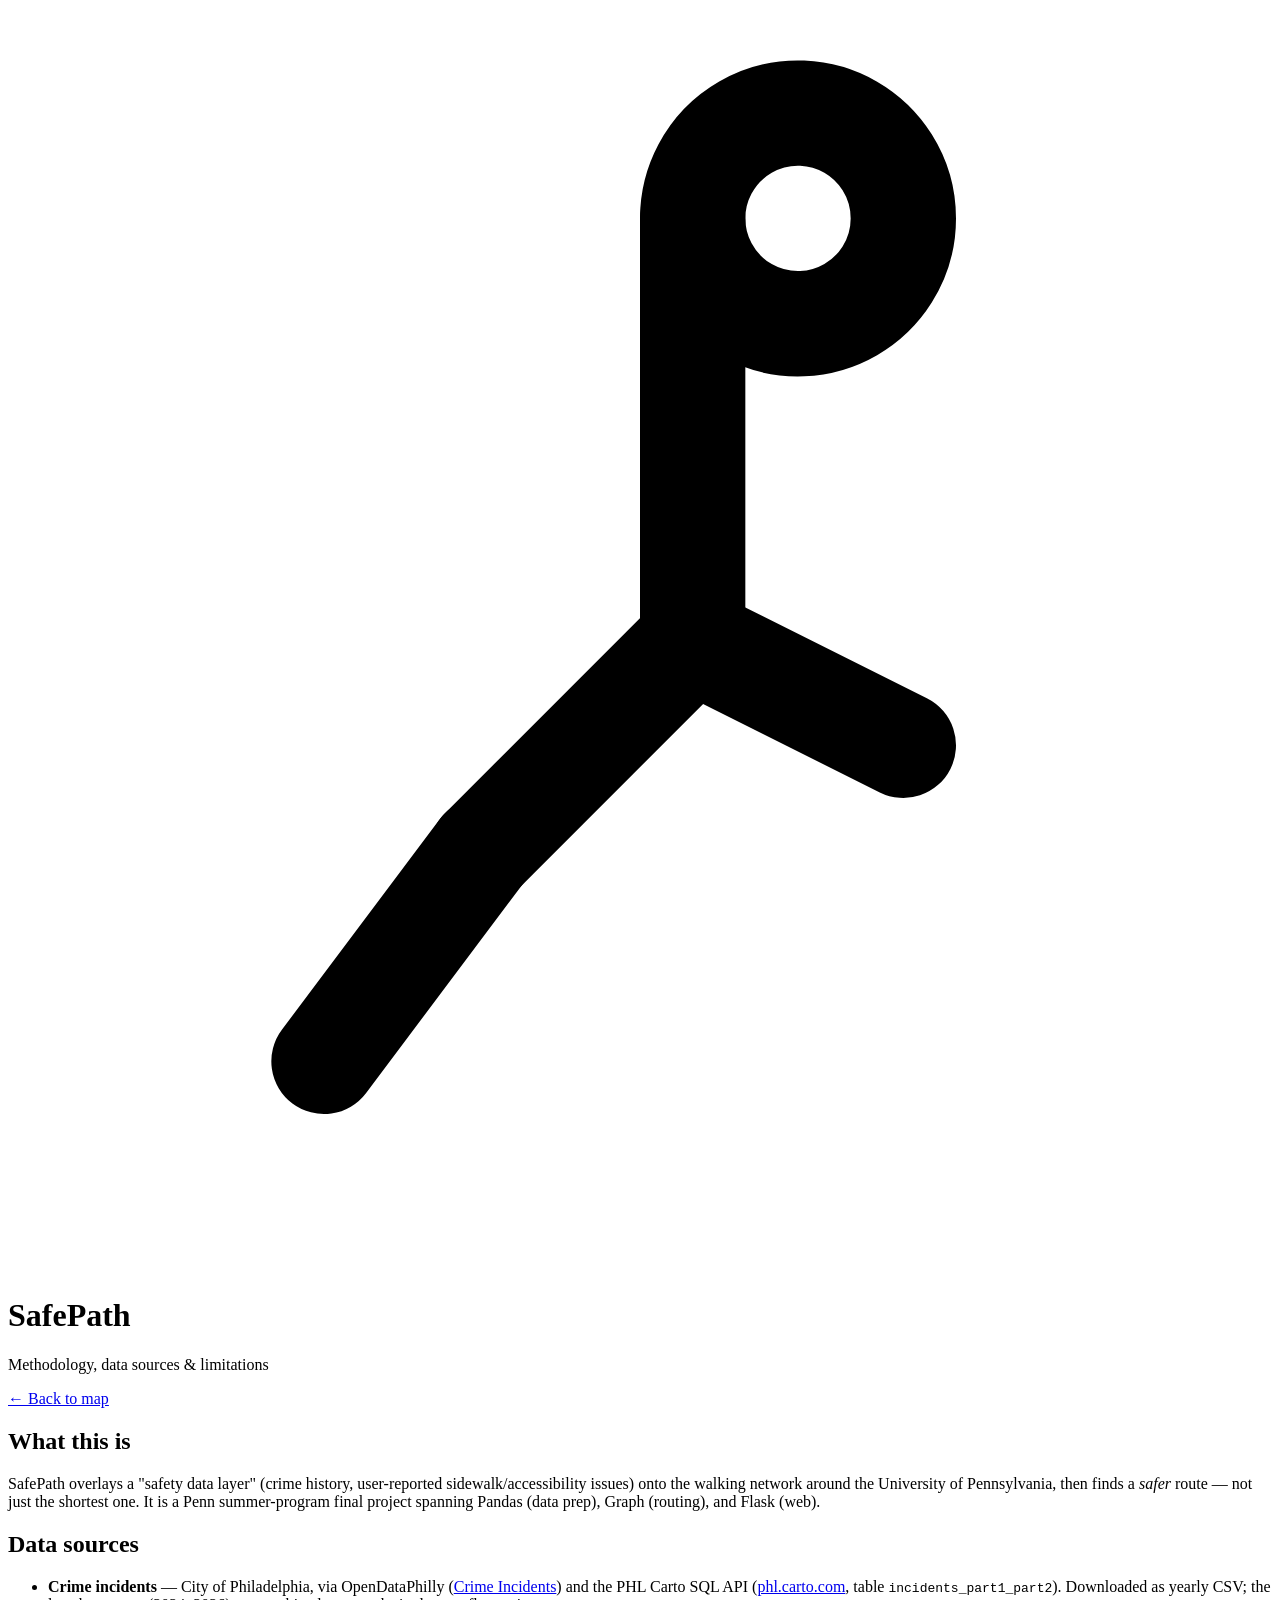
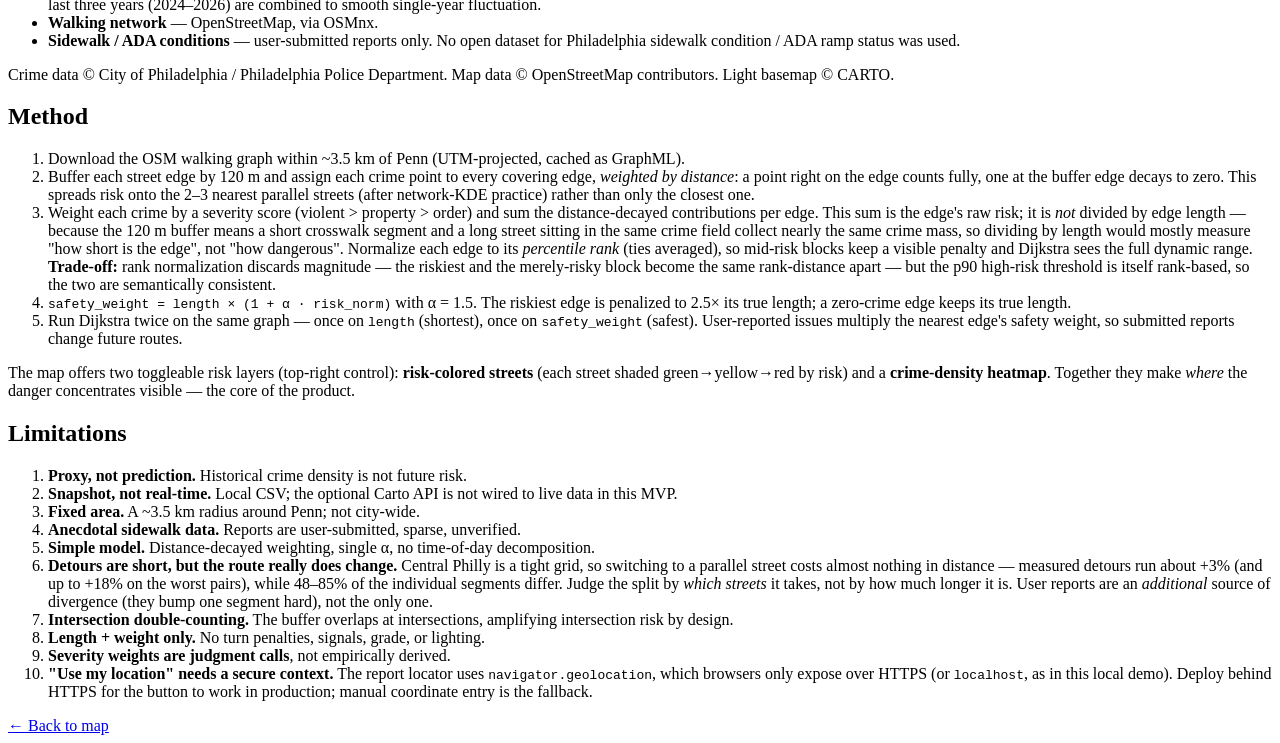
==== templates/about.html @ bbeb188a "feat: initial commit of SafePath walking-safety router Flask app that overlays crime history + user " ====
<!doctype html>
<html lang="en">
<head>
  <meta charset="utf-8">
  <meta name="viewport" content="width=device-width, initial-scale=1">
  <title>About — SafePath</title>
  <link rel="stylesheet" href="{{ url_for('static', filename='style.css') }}">
</head>
<body>
  <div class="about-wrap">

    <div class="about-head">
      <div class="brand">
        <span class="mark" aria-hidden="true">
          <svg viewBox="0 0 24 24" fill="none" stroke="currentColor" stroke-width="2" stroke-linecap="round" stroke-linejoin="round">
            <path d="M13 4v8l-4 4"/><path d="M13 4a2 2 0 1 0 0-.01"/><path d="M9 16l-3 4"/><path d="M13 12l4 2"/>
          </svg>
        </span>
        <div>
          <h1>SafePath</h1>
          <p class="tag">Methodology, data sources &amp; limitations</p>
        </div>
      </div>
    </div>

    <a class="back-link" href="/">← Back to map</a>

    <section>
      <h2>What this is</h2>
      <p>SafePath overlays a "safety data layer" (crime history, user-reported sidewalk/accessibility
         issues) onto the walking network around the University of Pennsylvania, then finds a
         <em>safer</em> route — not just the shortest one. It is a Penn summer-program final project
         spanning Pandas (data prep), Graph (routing), and Flask (web).</p>
    </section>

    <section>
      <h2>Data sources</h2>
      <ul>
        <li><strong>Crime incidents</strong> — City of Philadelphia, via OpenDataPhilly
          (<a href="https://opendataphilly.org/datasets/crime-incidents/">Crime Incidents</a>) and
          the PHL Carto SQL API
          (<a href="https://phl.carto.com/api/v2/sql">phl.carto.com</a>, table
          <code>incidents_part1_part2</code>). Downloaded as yearly CSV; the last three years
          (2024–2026) are combined to smooth single-year fluctuation.</li>
        <li><strong>Walking network</strong> — OpenStreetMap, via OSMnx.</li>
        <li><strong>Sidewalk / ADA conditions</strong> — user-submitted reports only. No open
          dataset for Philadelphia sidewalk condition / ADA ramp status was used.</li>
      </ul>
      <p class="attrib">Crime data © City of Philadelphia / Philadelphia Police Department.
         Map data © OpenStreetMap contributors. Light basemap © CARTO.</p>
    </section>

    <section>
      <h2>Method</h2>
      <ol>
        <li>Download the OSM walking graph within ~3.5 km of Penn (UTM-projected, cached as GraphML).</li>
        <li>Buffer each street edge by 120 m and assign each crime point to every covering edge,
            <em>weighted by distance</em>: a point right on the edge counts fully, one at the buffer
            edge decays to zero. This spreads risk onto the 2–3 nearest parallel streets (after
            network-KDE practice) rather than only the closest one.</li>
        <li>Weight each crime by a severity score (violent &gt; property &gt; order) and sum the
            distance-decayed contributions per edge. This sum is the edge's raw risk; it is
            <em>not</em> divided by edge length — because the 120 m buffer means a short
            crosswalk segment and a long street sitting in the same crime field collect nearly
            the same crime mass, so dividing by length would mostly measure "how short is the
            edge", not "how dangerous". Normalize each edge to its
            <em>percentile rank</em> (ties averaged), so mid-risk blocks keep a visible penalty
            and Dijkstra sees the full dynamic range. <strong>Trade-off:</strong> rank
            normalization discards magnitude — the riskiest and the merely-risky block become the
            same rank-distance apart — but the p90 high-risk threshold is itself rank-based, so the
            two are semantically consistent.</li>
        <li><code>safety_weight = length × (1 + α · risk_norm)</code> with α = 1.5. The riskiest edge
            is penalized to 2.5× its true length; a zero-crime edge keeps its true length.</li>
        <li>Run Dijkstra twice on the same graph — once on <code>length</code> (shortest), once on
            <code>safety_weight</code> (safest). User-reported issues multiply the nearest edge's
            safety weight, so submitted reports change future routes.</li>
      </ol>
      <p>The map offers two toggleable risk layers (top-right control): <strong>risk-colored
         streets</strong> (each street shaded green→yellow→red by risk) and a <strong>crime-density
         heatmap</strong>. Together they make <em>where</em> the danger concentrates visible —
         the core of the product.</p>
    </section>

    <section>
      <h2>Limitations</h2>
      <ol>
        <li><strong>Proxy, not prediction.</strong> Historical crime density is not future risk.</li>
        <li><strong>Snapshot, not real-time.</strong> Local CSV; the optional Carto API is not wired
            to live data in this MVP.</li>
        <li><strong>Fixed area.</strong> A ~3.5 km radius around Penn; not city-wide.</li>
        <li><strong>Anecdotal sidewalk data.</strong> Reports are user-submitted, sparse, unverified.</li>
        <li><strong>Simple model.</strong> Distance-decayed weighting, single α, no time-of-day
            decomposition.</li>
        <li><strong>Detours are short, but the route really does change.</strong> Central Philly is
            a tight grid, so switching to a parallel street costs almost nothing in distance —
            measured detours run about +3% (and up to +18% on the worst pairs), while 48–85% of the
            individual segments differ. Judge the split by <em>which streets</em> it takes, not by
            how much longer it is. User reports are an <em>additional</em> source of divergence
            (they bump one segment hard), not the only one.</li>
        <li><strong>Intersection double-counting.</strong> The buffer overlaps at intersections,
            amplifying intersection risk by design.</li>
        <li><strong>Length + weight only.</strong> No turn penalties, signals, grade, or lighting.</li>
        <li><strong>Severity weights are judgment calls</strong>, not empirically derived.</li>
        <li><strong>"Use my location" needs a secure context.</strong> The report locator uses
            <code>navigator.geolocation</code>, which browsers only expose over HTTPS (or
            <code>localhost</code>, as in this local demo). Deploy behind HTTPS for the button to
            work in production; manual coordinate entry is the fallback.</li>
      </ol>
    </section>

    <div class="about-foot">
      <a class="back-link" href="/">← Back to map</a>
    </div>

  </div>
</body>
</html>
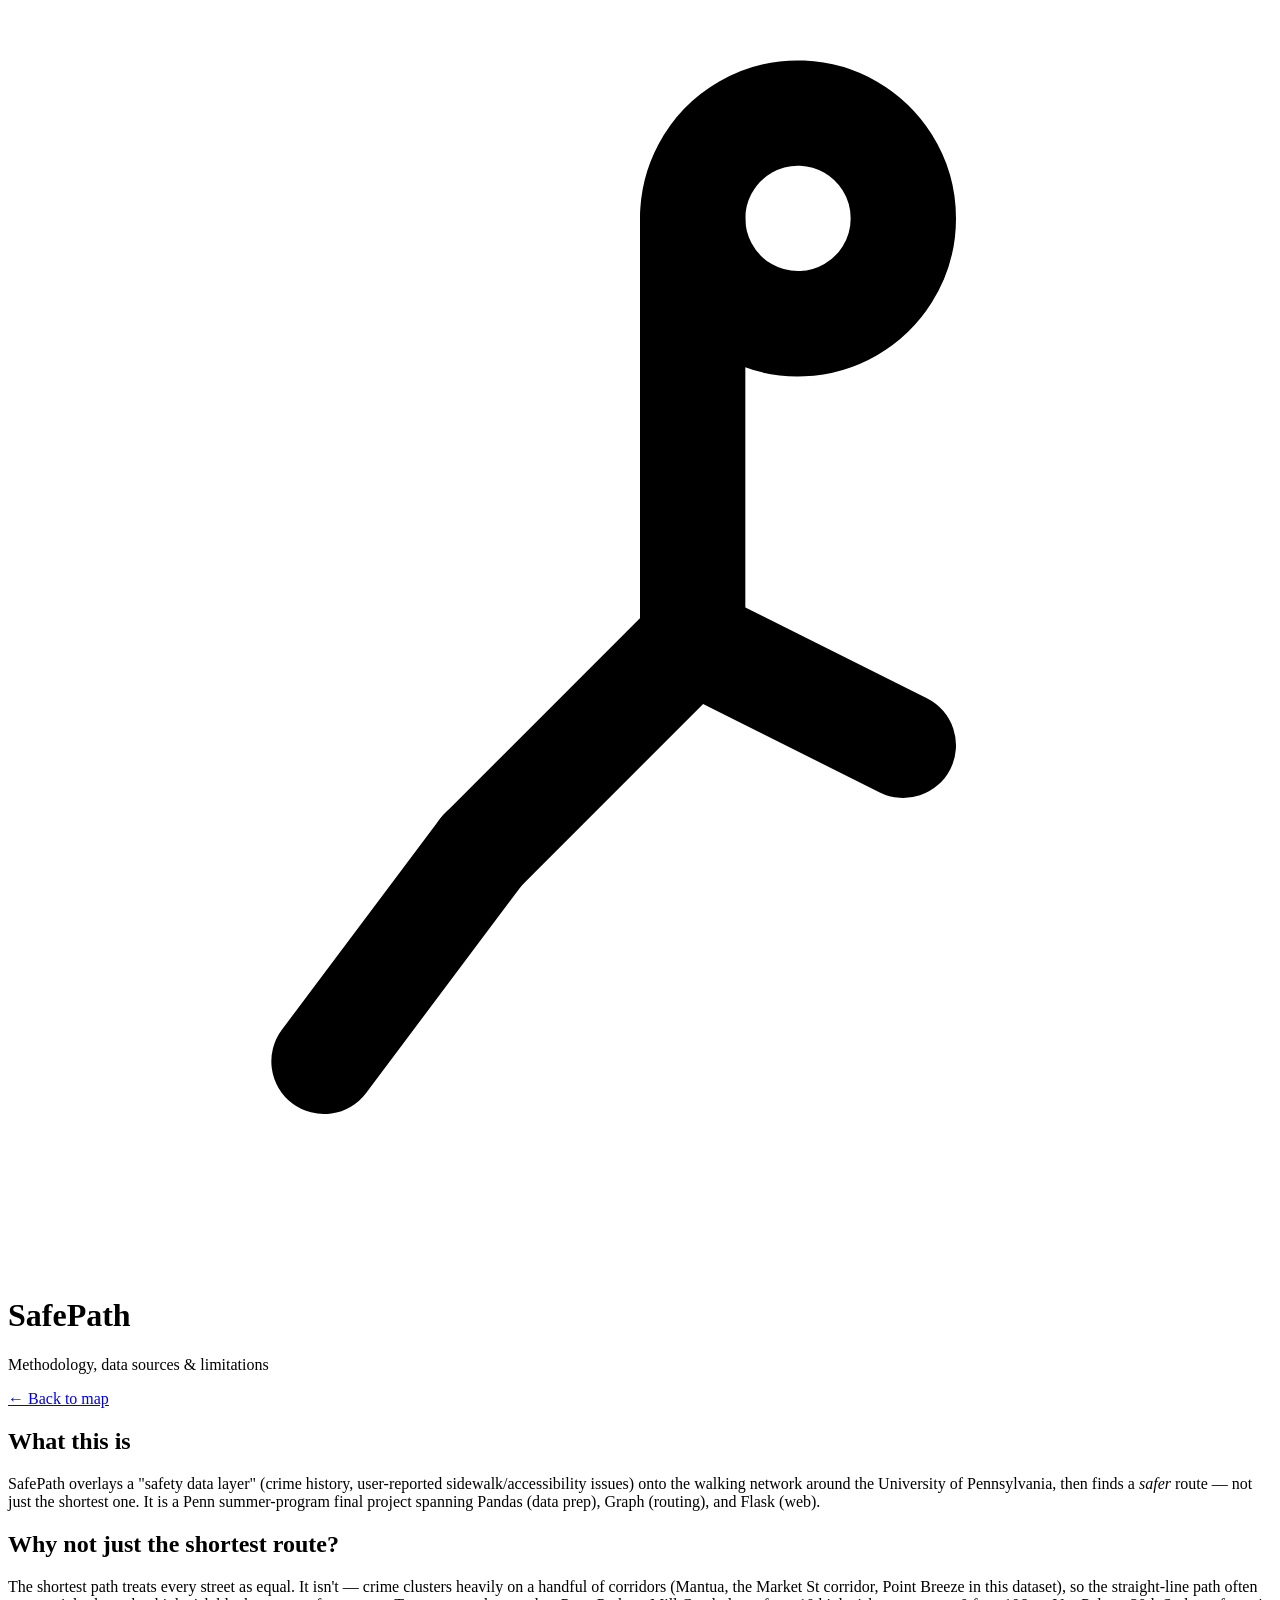
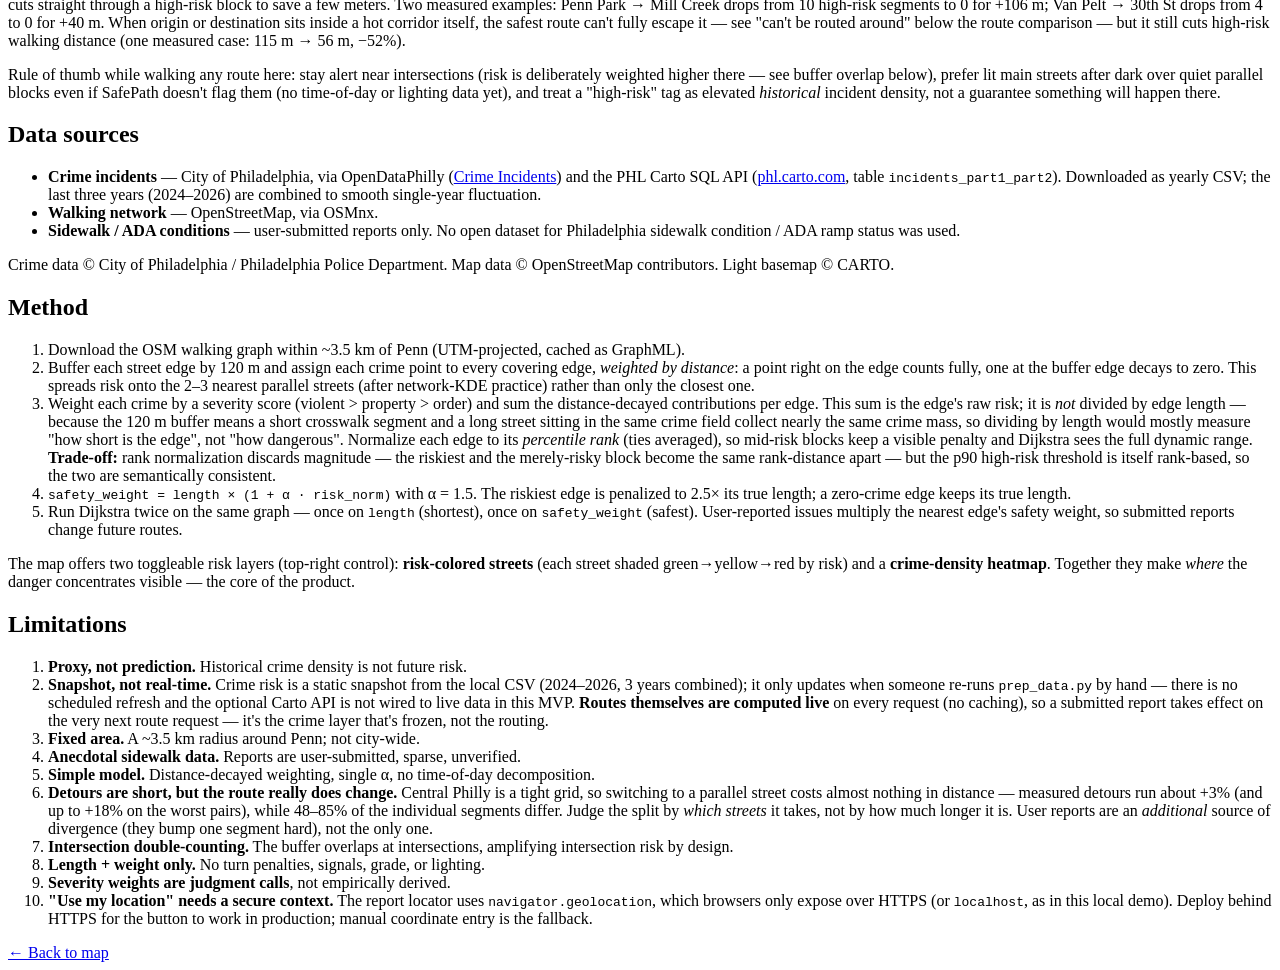
==== commit 3e6cdc47: "feat: dismissible route-explainer modal with crime-type breakdown Sidebar's route-safety explanation" ====
--- a/templates/about.html
+++ b/templates/about.html
@@ -31,6 +31,25 @@
          issues) onto the walking network around the University of Pennsylvania, then finds a
          <em>safer</em> route — not just the shortest one. It is a Penn summer-program final project
          spanning Pandas (data prep), Graph (routing), and Flask (web).</p>
+    </section>
+
+    <section>
+      <h2>Why not just the shortest route?</h2>
+      <p>The shortest path treats every street as equal. It isn't — crime clusters heavily
+         on a handful of corridors (Mantua, the Market St corridor, Point Breeze in this
+         dataset), so the straight-line path often cuts straight through a high-risk block
+         to save a few meters. Two measured examples: Penn Park → Mill Creek drops from
+         10 high-risk segments to 0 for +106 m; Van Pelt → 30th St drops from 4 to 0 for
+         +40 m. When origin or destination sits inside a hot corridor itself, the safest
+         route can't fully escape it — see "can't be routed around" below the route
+         comparison — but it still cuts high-risk walking distance (one measured case:
+         115 m → 56 m, −52%).</p>
+      <p class="attrib">Rule of thumb while walking any route here: stay alert near
+         intersections (risk is deliberately weighted higher there — see buffer overlap
+         below), prefer lit main streets after dark over quiet parallel blocks even if
+         SafePath doesn't flag them (no time-of-day or lighting data yet), and treat a
+         "high-risk" tag as elevated <em>historical</em> incident density, not a
+         guarantee something will happen there.</p>
     </section>
 
     <section>
@@ -85,8 +104,13 @@
       <h2>Limitations</h2>
       <ol>
         <li><strong>Proxy, not prediction.</strong> Historical crime density is not future risk.</li>
-        <li><strong>Snapshot, not real-time.</strong> Local CSV; the optional Carto API is not wired
-            to live data in this MVP.</li>
+        <li><strong>Snapshot, not real-time.</strong> Crime risk is a static snapshot from the
+            local CSV (2024–2026, 3 years combined); it only updates when someone re-runs
+            <code>prep_data.py</code> by hand — there is no scheduled refresh and the optional
+            Carto API is not wired to live data in this MVP. <strong>Routes themselves are
+            computed live</strong> on every request (no caching), so a submitted report takes
+            effect on the very next route request — it's the crime layer that's frozen, not
+            the routing.</li>
         <li><strong>Fixed area.</strong> A ~3.5 km radius around Penn; not city-wide.</li>
         <li><strong>Anecdotal sidewalk data.</strong> Reports are user-submitted, sparse, unverified.</li>
         <li><strong>Simple model.</strong> Distance-decayed weighting, single α, no time-of-day
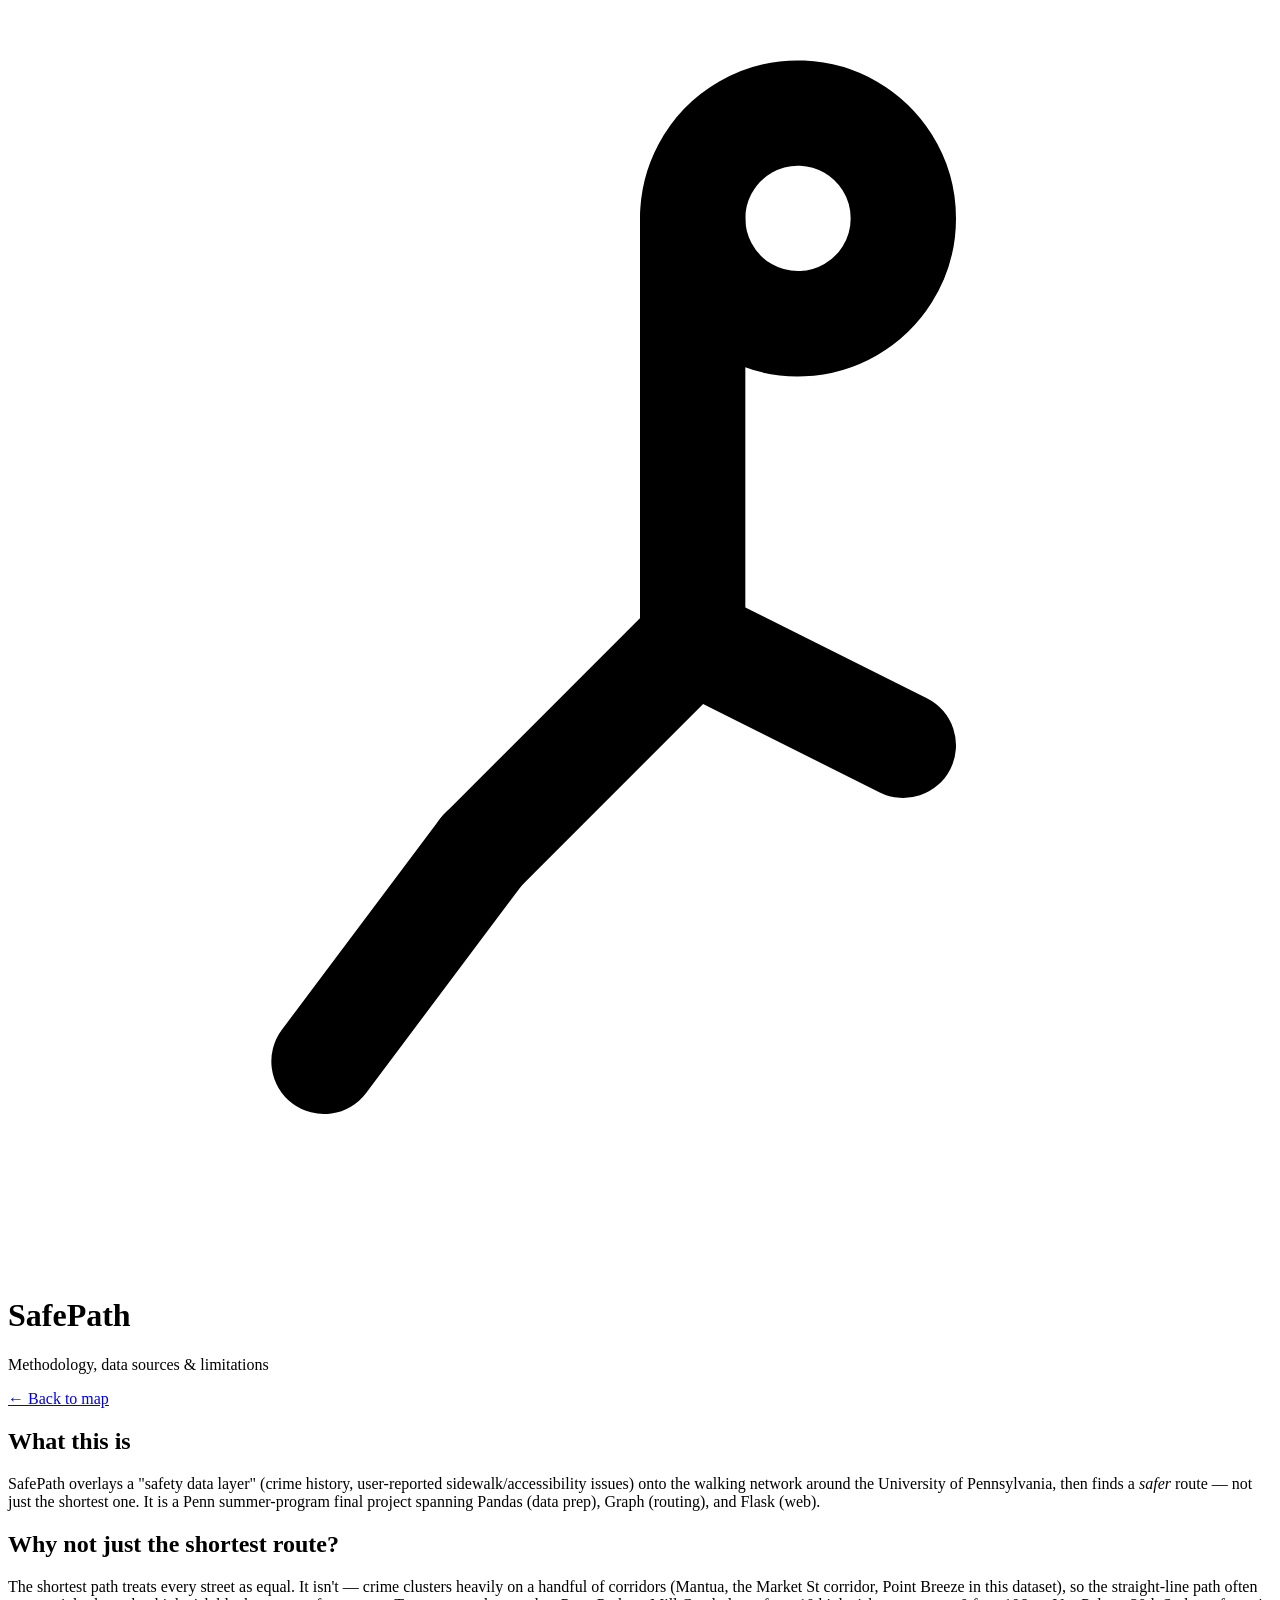
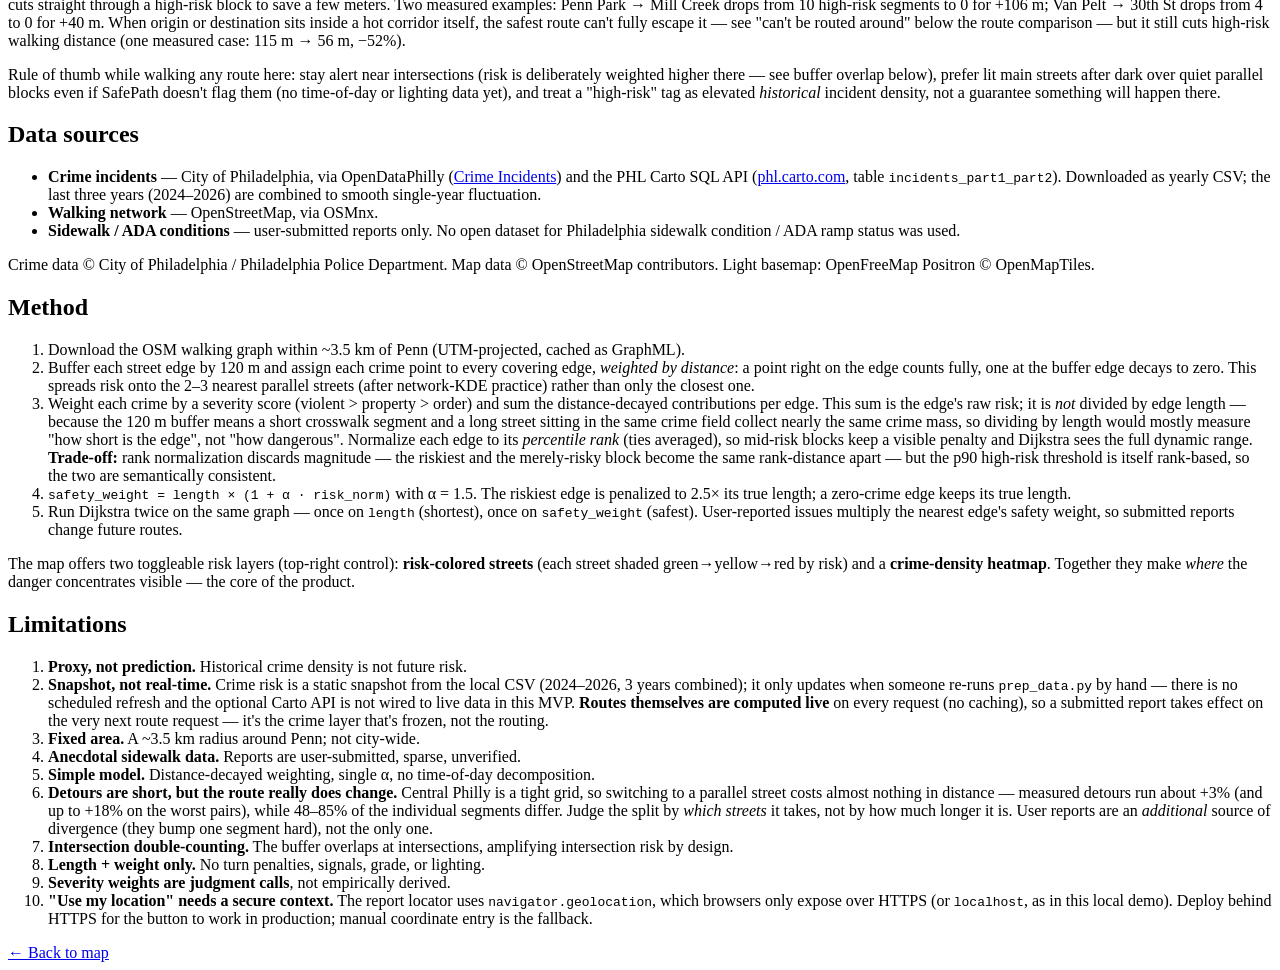
==== commit 150664e2: "fix: replace CARTO basemap with keyless OpenFreeMap Positron CARTO raster tiles have returned an 'AP" ====
--- a/templates/about.html
+++ b/templates/about.html
@@ -66,7 +66,7 @@
           dataset for Philadelphia sidewalk condition / ADA ramp status was used.</li>
       </ul>
       <p class="attrib">Crime data © City of Philadelphia / Philadelphia Police Department.
-         Map data © OpenStreetMap contributors. Light basemap © CARTO.</p>
+         Map data © OpenStreetMap contributors. Light basemap: OpenFreeMap Positron © OpenMapTiles.</p>
     </section>
 
     <section>
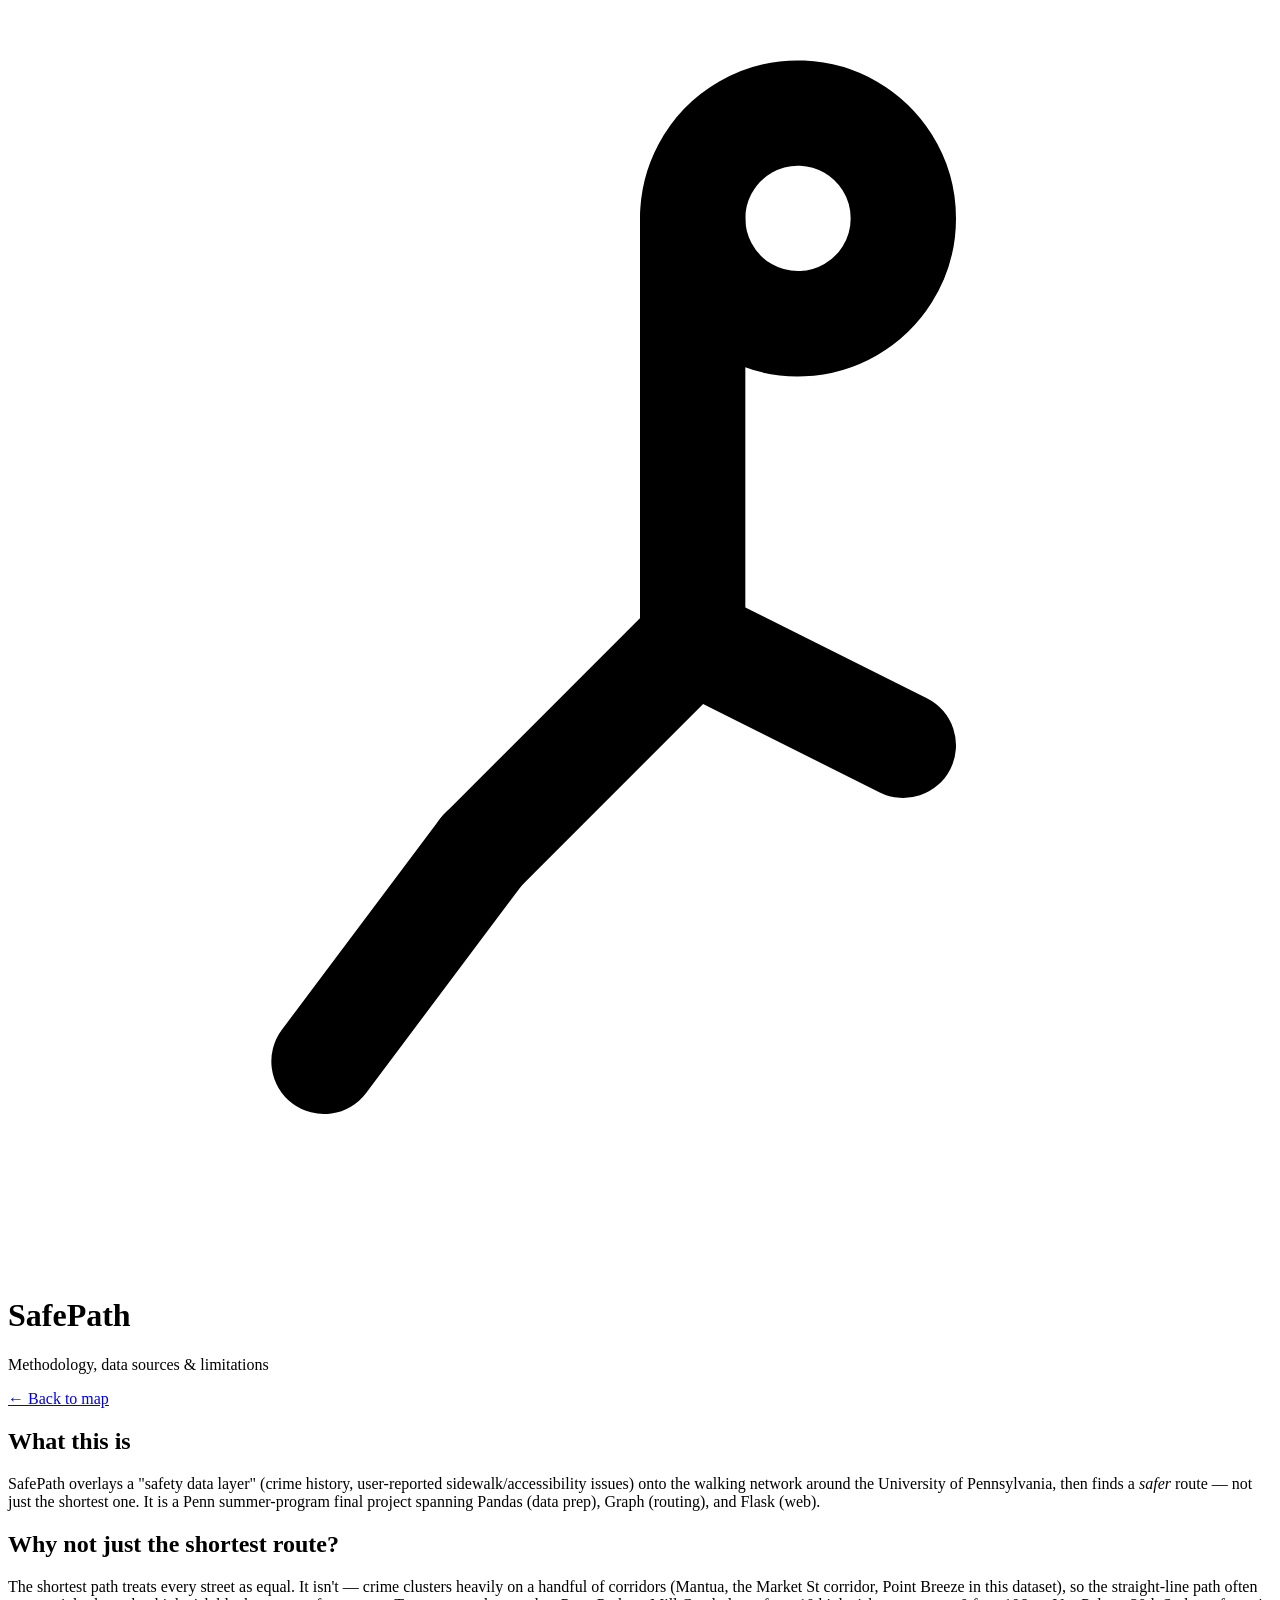
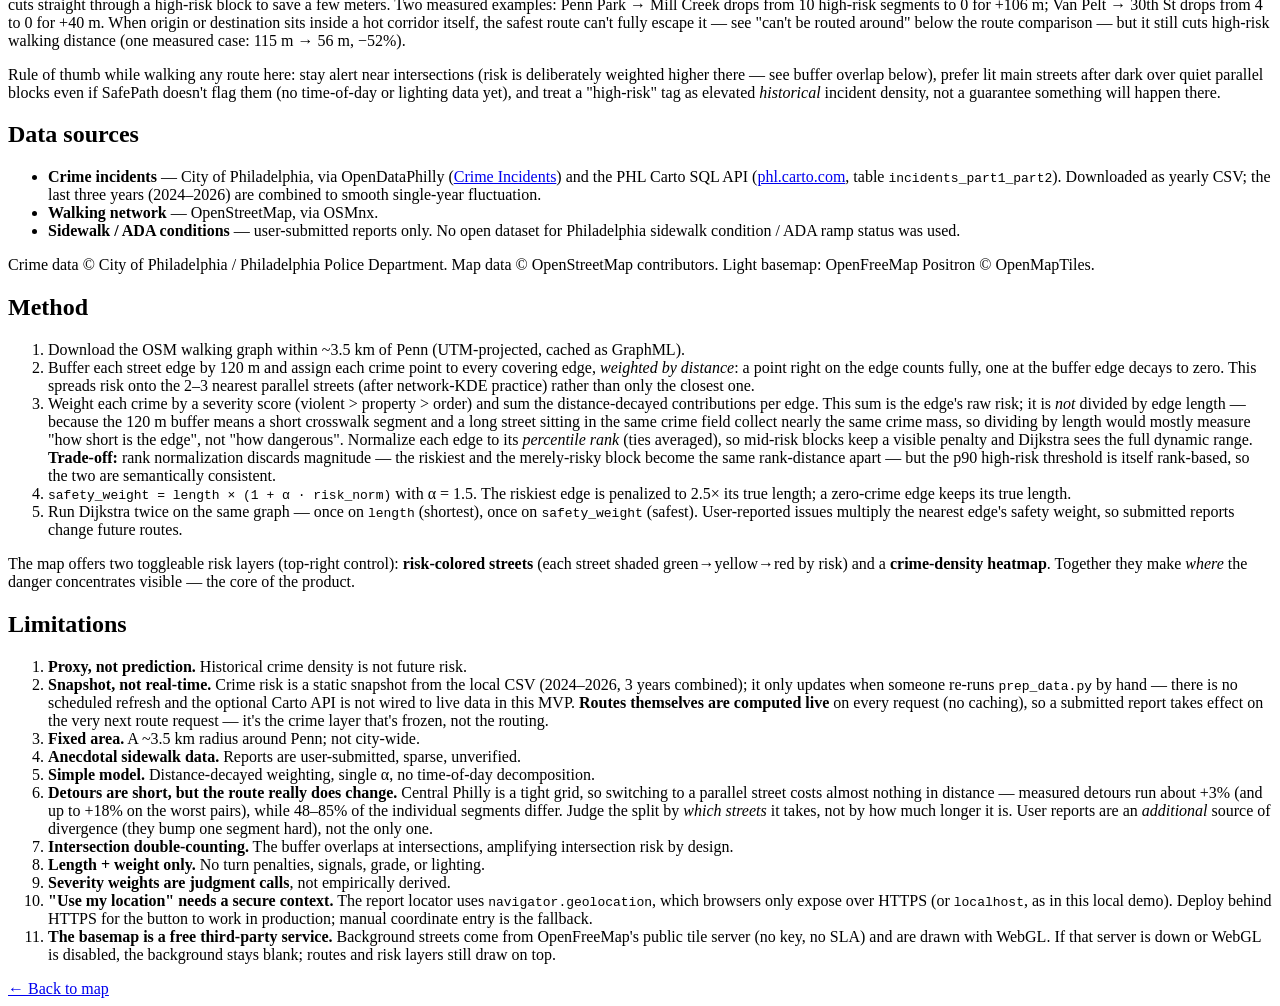
==== commit 104a0acd: "docs: list the OpenFreeMap/WebGL basemap dependency as a limitation" ====
--- a/templates/about.html
+++ b/templates/about.html
@@ -129,6 +129,10 @@
             <code>navigator.geolocation</code>, which browsers only expose over HTTPS (or
             <code>localhost</code>, as in this local demo). Deploy behind HTTPS for the button to
             work in production; manual coordinate entry is the fallback.</li>
+        <li><strong>The basemap is a free third-party service.</strong> Background streets come
+            from OpenFreeMap's public tile server (no key, no SLA) and are drawn with WebGL. If
+            that server is down or WebGL is disabled, the background stays blank; routes and risk
+            layers still draw on top.</li>
       </ol>
     </section>
 
